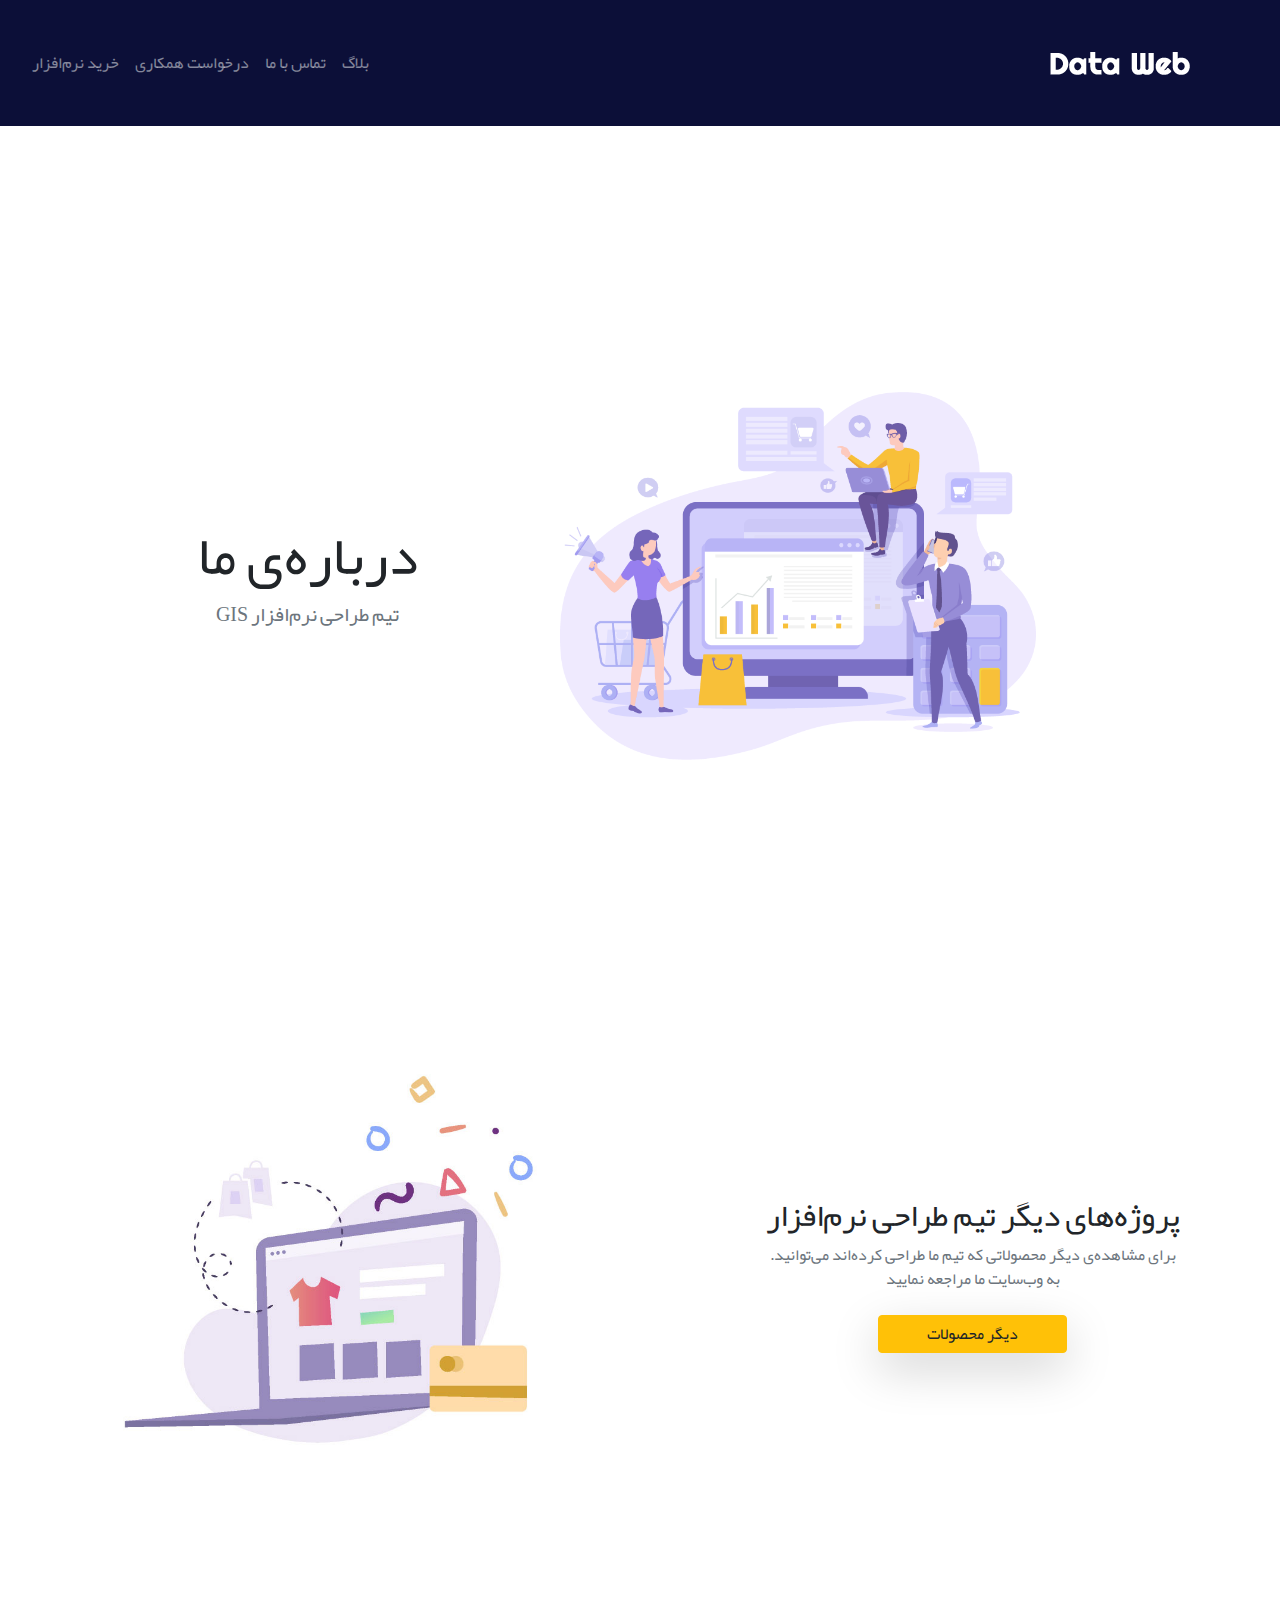
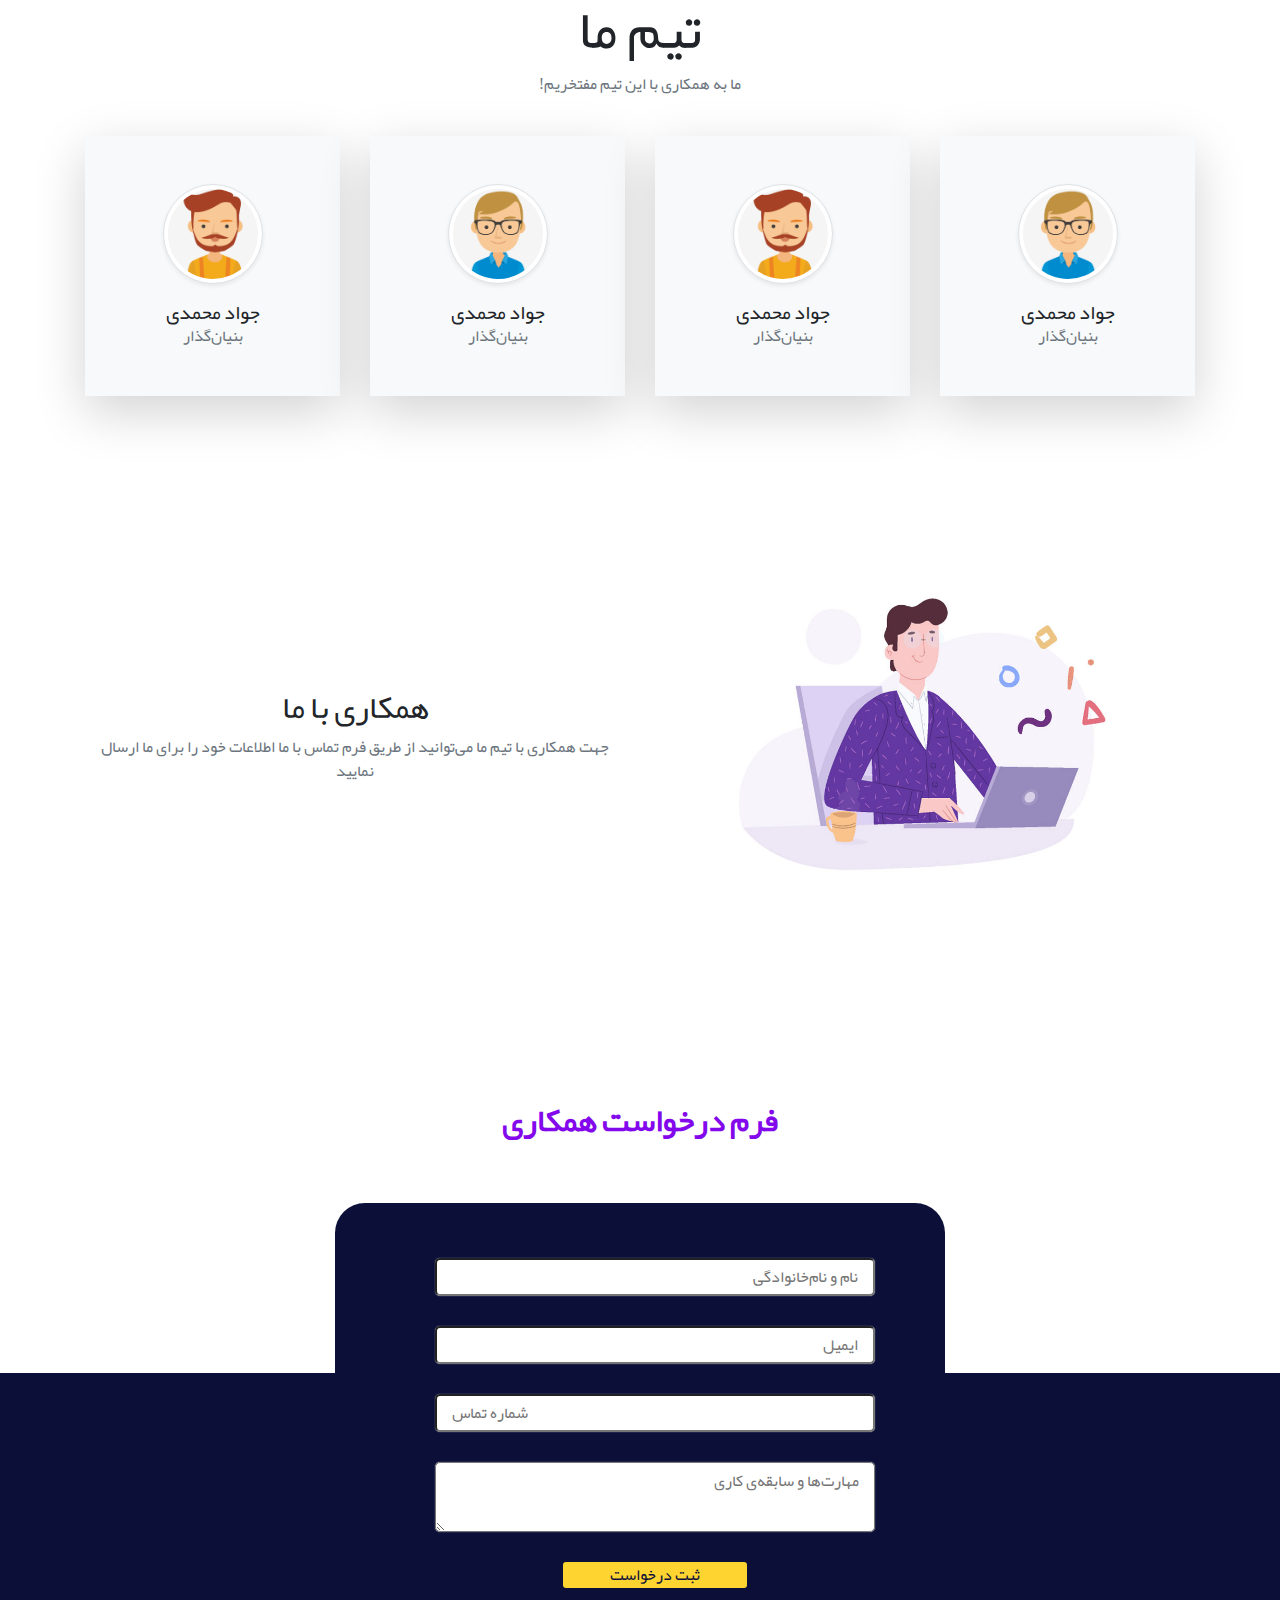
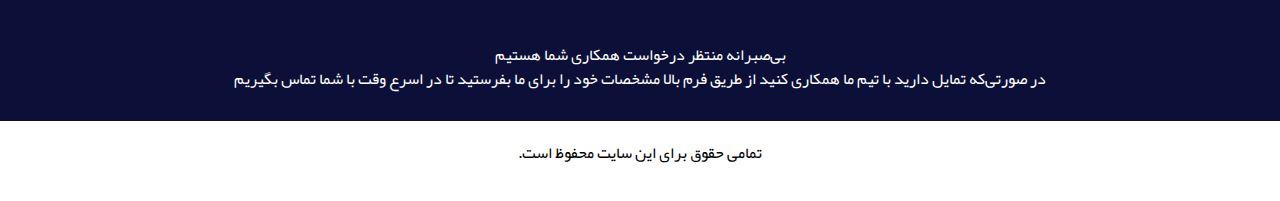
==== about.html @ 5574bce2 "home and about page" ====
<html>
    <head>
        <meta charset="utf-8">
        <title>درباره‌ی ما</title>
        <meta name="viewport" content="width=device-width, initial-scale=1">
        <link rel="stylesheet" href="css/bootstrap.min.css">
        <link rel="stylesheet" href="css/style.css">
        <link rel="stylesheet" href="js/bootstrap.min.js">
        <script>
            $(document).ready(function(){
                $('[data-toggle="tooltip"]').tooltip();
            });
        </script>
    </head>
    <body>
        <!-- header -->
        <section role="navigation">
            <nav class="navbar-expand-md navbar-dark navbar-toggleable-sm header-div row ">
                <div class="col-md-2 navbar-brand" id="logo">
                <a  href="#"><img src="images/logo.png" alt="logo"></a>
                </div>
                <button class="navbar-toggler" data-toggle="collapse" data-target="#nav-sec" aria-controls="nav-sec" aria-expanded="false" aria-label="Toggle navigation">
                        <span class="navbar-toggler-icon"></span>
                </button>
                <div class="collapse navbar-collapse nav-div col-md-10 justify-content-start" id="nav-sec" >
                    <ul class="navbar-nav">
                        <li class="nav-item">
                            <a class="nav-link" href="#">خرید نرم‌افزار</a>
                        </li>
                        <li class="nav-item">
                                <a class="nav-link" href="#team-request">درخواست همکاری</a>
                        </li>
                        <li class="nav-item">
                                <a class="nav-link" href="#">تماس با ما</a>
                        </li>
                        <li class="nav-item">
                            <a class="nav-link" href="#">بلاگ</a>
                        </li>
                    </ul>
                </div>
            </nav>
    </section>
        <!--section1-->
        <section class=" container">
            <div class="row h-100 align-items-center">
              <div class="col-md-5">
                <h1 class="display-4 text-center">درباره‌ی ما</h1>
                <p class="lead text-muted mb-0 text-center">GIS تیم طراحی نرم‌افزار</p>
              </div>
              <div class="col-md-7 "><img src="images/illus_kftyh4.png " alt="about-us" class="img-fluid w-75 "></div>
            </div>
      </section>
        <!--section2-->
        <section  class=" container">
            <div class="row align-items-center pt-5 pb-5" >
                <div class="col-md-7 px-5 mx-auto"><img src="images/img-2_vdgqgn.jpg" alt="" class="img-fluid mb-4  w-75"></div>
                <div class="col-md-5">
                      <div class="col-md-12">
                          <h2 class="font-weight-light text-center">پروژه‌های دیگر تیم طراحی نرم‌افزار</h2>
                          <p class=" text-muted mb-4 text-center">.برای مشاهده‌ی دیگر محصولاتی که تیم ما طراحی کرده‌اند می‌توانید به وب‌سایت ما مراجعه نمایید</p>
                      </div>
                      <div class="text-center" >
                          <a href="#" class="btn btn-warning px-5 rounded-pill shadow-lg"> دیگر محصولات</a>
                      </div>
                 </div>
          </div>
      </section>
      <!--section3-->
      <section class="container pt-5 pb-5 mt-4 ">
                <div class="row mb-4">
                  <div class="col-md-12 ">
                    <h2 class="display-4 font-weight-light col-md-12 text-center"  >تیم ما</h2>
                    <p class=" text-muted text-center ">!ما به همکاری با این تیم مفتخریم</p>
                  </div>
                </div>
                <!--team-->
                <div class="row text-center">
                    <!--person1-->
                    <div class="col-md-3 col-sm-6 mb-5">
                      <div class=" bg-light shadow-lg py-5 px-4"><img src="images/avatar-1.png" alt="" width="100" class="img-fluid rounded-circle mb-3 img-thumbnail shadow-sm">
                        <h5 class="mb-0">جواد محمدی</h5><span class=" text-muted">بنیان‌گذار</span>
                      </div>
                    </div>   
                    <!-- person2-->
                    <div class="col-md-3 col-sm-6 mb-5">
                        <div class="bg-light shadow-lg py-5 px-4"><img src="images/avatar-2.png" alt="" width="100" class="img-fluid rounded-circle mb-3 img-thumbnail shadow-sm">
                          <h5 class="mb-0">جواد محمدی</h5><span class=" text-muted">بنیان‌گذار</span>
                        </div>
                      </div>  
                      <!-- person3-->
                    <div class="col-md-3 col-sm-6 mb-5">
                        <div class="bg-light  shadow-lg py-5 px-4"><img src="images/avatar-1.png" alt="" width="100" class="img-fluid rounded-circle mb-3 img-thumbnail shadow-sm">
                          <h5 class="mb-0">جواد محمدی</h5><span class=" text-muted">بنیان‌گذار</span>
                        </div>
                      </div>  
                      <!-- person4-->
                    <div class="col-md-3 col-sm-6 mb-5">
                        <div class=" bg-light shadow-lg py-5 px-4"><img src="images/avatar-2.png" alt="" width="100" class="img-fluid rounded-circle mb-3 img-thumbnail shadow-sm">
                          <h5 class="mb-0">جواد محمدی</h5><span class=" text-muted">بنیان‌گذار</span>
                        </div>
                      </div>    
                </div>
      </section>
      <!--section4-->
      <section class="container "></section>
                <div class="py-5">
                      <div class="container py-5">
                        <div class="row align-items-center mb-5">
                          <div class="col-lg-6">
                            <h2 class="font-weight-light text-center">همکاری با ما</h2>
                            <p class="text-muted mb-4 text-center">جهت همکاری با تیم ما می‌توانید از طریق فرم تماس با ما اطلاعات خود را برای ما ارسال نمایید</p>
                          </div>
                          <div class="col-lg-5 px-5 mx-auto "><img src="images/img-1.jpg" alt="" class="img-fluid mb-4"></div>
                        </div>
                      </div>
                    </div>
       </section>
 <!-- contact form -->
 <section class="sec4" id="team-request">
  <h2>فرم درخواست همکاری</h2>
  <div id="div-form" >
      <form class="d_flex mx-auto center col-md-6">
              <div class="row col-md-12">
                  <div class="col-md-12" ><input class="col-md-12 col-sm-12 input-style" type="text" placeholder="نام و نام‌خانوادگی"/></div>
                  <div class="col-md-12"><input class="col-md-12 input-style" type="email" placeholder="ایمیل"/></div>
                  <div class="col-md-12"><input class="col-md-12 input-style" type="tel" placeholder="شماره تماس"/></div>
                  <div class="col-md-12"><textarea class="col-md-12 input-style" placeholder="مهارت‌ها و سابقه‌ی کاری"></textarea></div>
                  <div class="col-md-12"><button class="col-md-5" type="submit" >ثبت درخواست</div>
              </div>
      </form>
  </div>
</section>
<!-- footer -->
<footer>
      <span>بی‌صبرانه منتظر درخواست همکاری شما هستیم</span>
      <p>در صورتی‌که تمایل دارید با تیم ما همکاری کنید از طریق فرم بالا مشخصات خود را برای ما بفرستید تا در اسرع وقت با شما تماس بگیریم</p>
      <div class="col-md-12">
              <p>.تمامی حقوق برای این سایت محفوظ است</p>
      </div>
</footer>
     <!-- end footer -->

</body>
</html>
---- css/style.css ----
@font-face {
    font-family: Yekan;
    src: url(Yekan.woff);
}
body{
    font-family: Yekan; 
    overflow-x: hidden;
}
/**header**/
.header-div{ 
    background-color:  #0c0f38;
    padding: 40px;
    direction: rtl;
}

.nav-div{
    direction: ltr;
}
.nav-link{
    color: #fff;
}
.nav-link:hover{
    color: #fdd430;
}
/**section 1**/
.sec1{
    background-color:  #0c0f38; 
    padding-bottom: 20px;
}
.sec1 h1 {
    color: #fff;
    font-size: 50px;
    padding-bottom: 25px;
    font-weight: bold;
}
.sec1 span{
    color:#fdd430;
    font-size:30px;

}
.sec1 p{
    color: #fff;
    font-size: 17px;
    line-height: 28px;
    padding: 40px 0px;
}
.sec1 img:hover{
    transform:rotate(5deg)
}
/**section 2**/
.sec2{
    background-color: #ffffff;    
    direction:rtl;
    text-align:center;
    padding-bottom: 50px;
    
}
.sec2 h1 {
    color: #8308eb;
    font-size: 50px;
    padding-bottom: 25px;
    font-weight: bold;
}
.sec2 p{
    text-align:center;
    color:#000;
    font-size:17px;

}
.sec2 a{
    color:#fff;
    text-decoration:none;
}
.sec2 button{
    background-color:#0c0f38;
}
.sec2 button:hover{
    background-color:#fdd430;
}
.sec2 img:hover{
    transform:rotate(-5deg)
}
/**section 3**/
.sec3{
    background-color:  #0c0f38;    
    text-align:center;
    
    
}
.sec3-box{
    border-radius: 10px;
    padding: 20px;
    margin: 20px;
    width:330px;
    box-shadow: #ddd 0px 0px 5px;
    color: #000;
}
.sec3-box:hover{
    transform: scale(1.1);
    background-color: #fff;
}
.sec3 h1 {
    color: #8308eb;
    font-size: 50px;
    padding-bottom: 25px;
    font-weight: bold;
}
/**section 4**/
.sec4{
    background-color: #ffffff;    
    direction:rtl;
    text-align:center;
    padding-bottom: 50px;
    
}
.sec4 h2 {
    color: #8308eb;
    padding-top: 50px;
    padding-bottom: 25px;
    font-weight: bold;
}
#div-form{
    background-color:  #fff; 
    padding: 30px;
    height: 150;
}
.sec4 form{
        background: #0c0f38;
        padding: 55px 55px;
        border-radius: 30px;
        margin-bottom: -58%;
}
.input-style{
    margin-bottom: 30px;
    border-radius: 5px;
    box-shadow: #ddd 0px 0px 1px;
    line-height: 2;
}
form button{
    background-color: #fdd430;
    color: #0c0f38;
    border: none;
    border-radius: 3px;
}
/**footer**/
footer{
    background-color: #0c0f38;
    text-align: center;
    color: #fff;
    padding-top: 270px;

}
footer div{
    padding: 20px;
    margin-top: 30px;
    background-color: #fff;
    color: #000
}
/**about**/


@media (min-width: 768px) and (max-width: 991px) {
   
}
@media (min-width: 576px) and (max-width: 767px) {
 
}
@media (max-width: 575px) {
    #logo {
        text-align: center !important;
        padding-bottom: 25px;
    }
    body{
        text-align: center;
    }

}
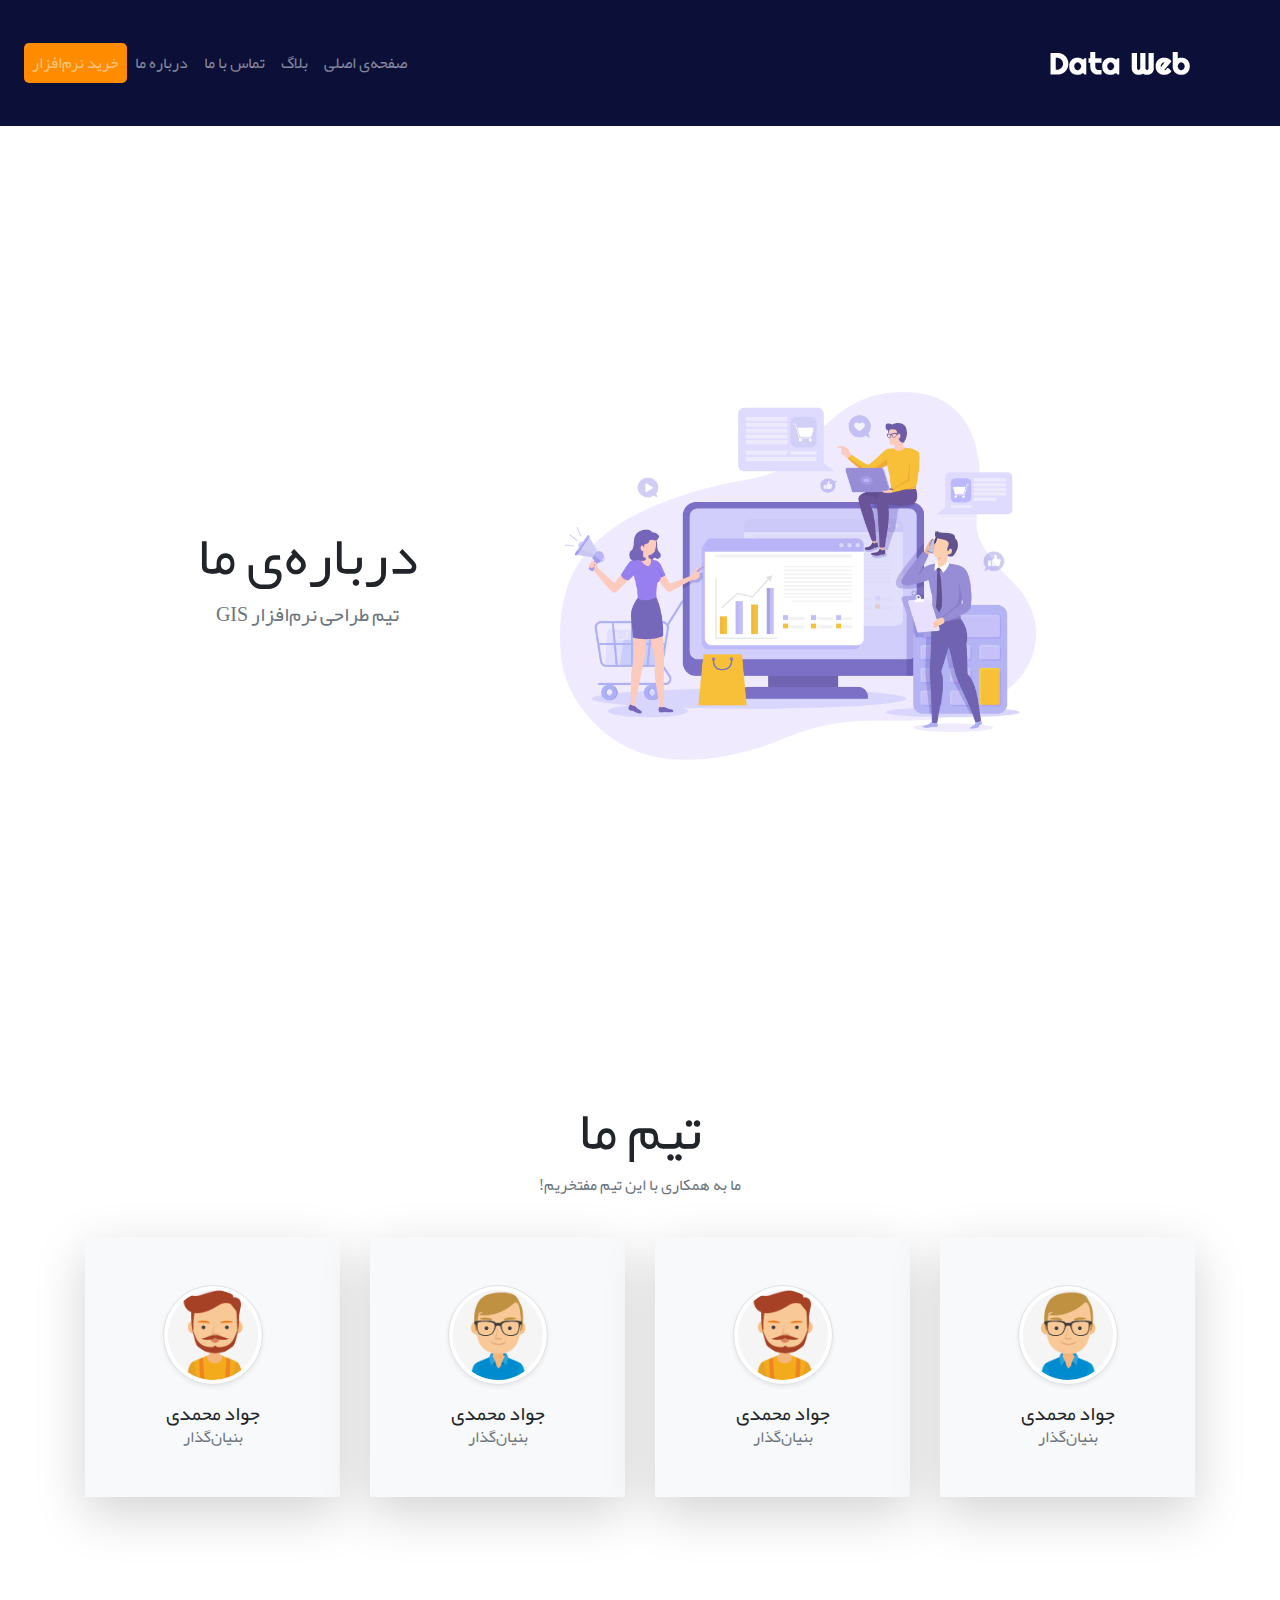
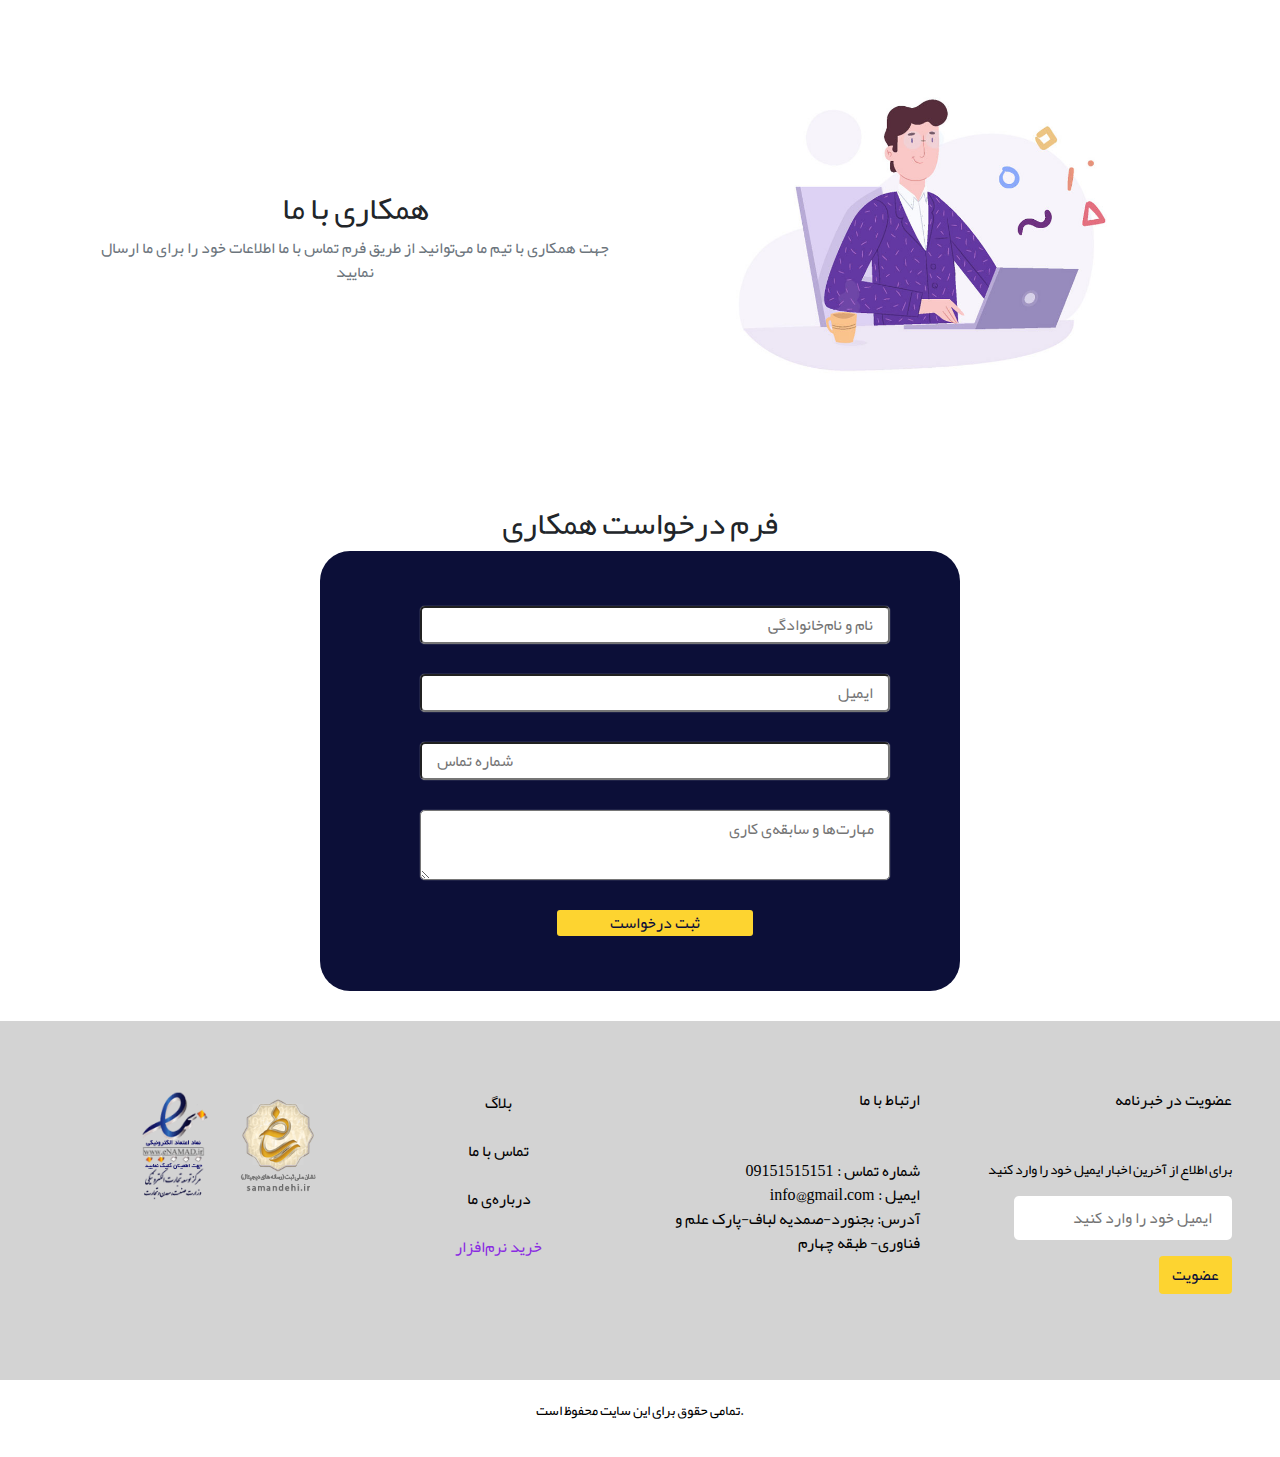
==== commit 5e8b6cb2: "last changes" ====
--- a/about.html
+++ b/about.html
@@ -1,144 +1,178 @@
 <html>
-    <head>
-        <meta charset="utf-8">
-        <title>درباره‌ی ما</title>
-        <meta name="viewport" content="width=device-width, initial-scale=1">
-        <link rel="stylesheet" href="css/bootstrap.min.css">
-        <link rel="stylesheet" href="css/style.css">
-        <link rel="stylesheet" href="js/bootstrap.min.js">
-        <script>
-            $(document).ready(function(){
-                $('[data-toggle="tooltip"]').tooltip();
-            });
-        </script>
-    </head>
-    <body>
-        <!-- header -->
-        <section role="navigation">
+
+<head>
+    <meta charset="utf-8">
+    <title>درباره‌ی ما</title>
+    <meta name="viewport" content="width=device-width, initial-scale=1">
+    <link rel="stylesheet" href="css/bootstrap.min.css">
+    <link rel="stylesheet" href="css/style.css">
+    <link rel="stylesheet" href="js/bootstrap.min.js">
+    <script>
+        $(document).ready(function () {
+            $('[data-toggle="tooltip"]').tooltip();
+        });
+    </script>
+</head>
+
+<body>
+    <!-- header -->
+    <section role="navigation">
             <nav class="navbar-expand-md navbar-dark navbar-toggleable-sm header-div row ">
-                <div class="col-md-2 navbar-brand" id="logo">
-                <a  href="#"><img src="images/logo.png" alt="logo"></a>
-                </div>
-                <button class="navbar-toggler" data-toggle="collapse" data-target="#nav-sec" aria-controls="nav-sec" aria-expanded="false" aria-label="Toggle navigation">
-                        <span class="navbar-toggler-icon"></span>
-                </button>
-                <div class="collapse navbar-collapse nav-div col-md-10 justify-content-start" id="nav-sec" >
-                    <ul class="navbar-nav">
-                        <li class="nav-item">
-                            <a class="nav-link" href="#">خرید نرم‌افزار</a>
-                        </li>
-                        <li class="nav-item">
-                                <a class="nav-link" href="#team-request">درخواست همکاری</a>
-                        </li>
-                        <li class="nav-item">
-                                <a class="nav-link" href="#">تماس با ما</a>
-                        </li>
-                        <li class="nav-item">
-                            <a class="nav-link" href="#">بلاگ</a>
-                        </li>
-                    </ul>
-                </div>
+                    <div class="col-md-2 navbar-brand" id="logo">
+                            <a href="#"><img src="images/logo.png" alt="logo"></a>
+                    </div>
+                    <button class="navbar-toggler" data-toggle="collapse" data-target="#nav-sec"
+                            aria-controls="nav-sec" aria-expanded="false" aria-label="Toggle navigation">
+                            <span class="navbar-toggler-icon"></span>
+                    </button>
+                    <div class="collapse navbar-collapse nav-div col-md-10 justify-content-start" id="nav-sec">
+                            <ul class="navbar-nav">
+                                    <li class="nav-item">
+                                            <a class="nav-link" href="#" style="background-color: darkorange; border-radius: 5px;">خرید نرم‌افزار</a>
+                                    </li>
+                                    <li class="nav-item">
+                                            <a class="nav-link" href="about.html">درباره ما</a>
+                                    </li>
+                                    <li class="nav-item">
+                                            <a class="nav-link" href="#">تماس با ما</a>
+                                    </li>
+                                    <li class="nav-item">
+                                            <a class="nav-link" href="#">بلاگ</a>
+                                    </li>
+                                    <li class="nav-item">
+                                            <a class="nav-link" href="index.html">صفحه‌ی اصلی</a>
+                                    </li>
+                            </ul>
+                    </div>
             </nav>
     </section>
-        <!--section1-->
-        <section class=" container">
-            <div class="row h-100 align-items-center">
-              <div class="col-md-5">
+    <!--section1-->
+    <section class=" container">
+        <div class="row h-100 align-items-center">
+            <div class="col-md-5">
                 <h1 class="display-4 text-center">درباره‌ی ما</h1>
                 <p class="lead text-muted mb-0 text-center">GIS تیم طراحی نرم‌افزار</p>
-              </div>
-              <div class="col-md-7 "><img src="images/illus_kftyh4.png " alt="about-us" class="img-fluid w-75 "></div>
             </div>
-      </section>
-        <!--section2-->
-        <section  class=" container">
-            <div class="row align-items-center pt-5 pb-5" >
-                <div class="col-md-7 px-5 mx-auto"><img src="images/img-2_vdgqgn.jpg" alt="" class="img-fluid mb-4  w-75"></div>
-                <div class="col-md-5">
-                      <div class="col-md-12">
-                          <h2 class="font-weight-light text-center">پروژه‌های دیگر تیم طراحی نرم‌افزار</h2>
-                          <p class=" text-muted mb-4 text-center">.برای مشاهده‌ی دیگر محصولاتی که تیم ما طراحی کرده‌اند می‌توانید به وب‌سایت ما مراجعه نمایید</p>
-                      </div>
-                      <div class="text-center" >
-                          <a href="#" class="btn btn-warning px-5 rounded-pill shadow-lg"> دیگر محصولات</a>
-                      </div>
-                 </div>
-          </div>
-      </section>
-      <!--section3-->
-      <section class="container pt-5 pb-5 mt-4 ">
-                <div class="row mb-4">
-                  <div class="col-md-12 ">
-                    <h2 class="display-4 font-weight-light col-md-12 text-center"  >تیم ما</h2>
-                    <p class=" text-muted text-center ">!ما به همکاری با این تیم مفتخریم</p>
-                  </div>
+            <div class="col-md-7 "><img src="images/illus_kftyh4.png " alt="about-us" class="img-fluid w-75 "></div>
+        </div>
+    </section>
+    <!--section2-->
+    <section class="container pt-5 pb-5 mt-4 ">
+        <div class="row mb-4">
+            <div class="col-md-12 ">
+                <h2 class="display-4 font-weight-light col-md-12 text-center">تیم ما</h2>
+                <p class=" text-muted text-center ">!ما به همکاری با این تیم مفتخریم</p>
+            </div>
+        </div>
+        <!--team-->
+        <div class="row text-center">
+            <!--person1-->
+            <div class="col-md-3 col-sm-6 mb-5">
+                <div class=" bg-light shadow-lg py-5 px-4"><img src="images/avatar-1.png" alt="" width="100"
+                        class="img-fluid rounded-circle mb-3 img-thumbnail shadow-sm">
+                    <h5 class="mb-0">جواد محمدی</h5><span class=" text-muted">بنیان‌گذار</span>
                 </div>
-                <!--team-->
-                <div class="row text-center">
-                    <!--person1-->
-                    <div class="col-md-3 col-sm-6 mb-5">
-                      <div class=" bg-light shadow-lg py-5 px-4"><img src="images/avatar-1.png" alt="" width="100" class="img-fluid rounded-circle mb-3 img-thumbnail shadow-sm">
-                        <h5 class="mb-0">جواد محمدی</h5><span class=" text-muted">بنیان‌گذار</span>
-                      </div>
-                    </div>   
-                    <!-- person2-->
-                    <div class="col-md-3 col-sm-6 mb-5">
-                        <div class="bg-light shadow-lg py-5 px-4"><img src="images/avatar-2.png" alt="" width="100" class="img-fluid rounded-circle mb-3 img-thumbnail shadow-sm">
-                          <h5 class="mb-0">جواد محمدی</h5><span class=" text-muted">بنیان‌گذار</span>
-                        </div>
-                      </div>  
-                      <!-- person3-->
-                    <div class="col-md-3 col-sm-6 mb-5">
-                        <div class="bg-light  shadow-lg py-5 px-4"><img src="images/avatar-1.png" alt="" width="100" class="img-fluid rounded-circle mb-3 img-thumbnail shadow-sm">
-                          <h5 class="mb-0">جواد محمدی</h5><span class=" text-muted">بنیان‌گذار</span>
-                        </div>
-                      </div>  
-                      <!-- person4-->
-                    <div class="col-md-3 col-sm-6 mb-5">
-                        <div class=" bg-light shadow-lg py-5 px-4"><img src="images/avatar-2.png" alt="" width="100" class="img-fluid rounded-circle mb-3 img-thumbnail shadow-sm">
-                          <h5 class="mb-0">جواد محمدی</h5><span class=" text-muted">بنیان‌گذار</span>
-                        </div>
-                      </div>    
+            </div>
+            <!-- person2-->
+            <div class="col-md-3 col-sm-6 mb-5">
+                <div class="bg-light shadow-lg py-5 px-4"><img src="images/avatar-2.png" alt="" width="100"
+                        class="img-fluid rounded-circle mb-3 img-thumbnail shadow-sm">
+                    <h5 class="mb-0">جواد محمدی</h5><span class=" text-muted">بنیان‌گذار</span>
                 </div>
-      </section>
-      <!--section4-->
-      <section class="container "></section>
-                <div class="py-5">
-                      <div class="container py-5">
-                        <div class="row align-items-center mb-5">
-                          <div class="col-lg-6">
-                            <h2 class="font-weight-light text-center">همکاری با ما</h2>
-                            <p class="text-muted mb-4 text-center">جهت همکاری با تیم ما می‌توانید از طریق فرم تماس با ما اطلاعات خود را برای ما ارسال نمایید</p>
-                          </div>
-                          <div class="col-lg-5 px-5 mx-auto "><img src="images/img-1.jpg" alt="" class="img-fluid mb-4"></div>
-                        </div>
-                      </div>
+            </div>
+            <!-- person3-->
+            <div class="col-md-3 col-sm-6 mb-5">
+                <div class="bg-light  shadow-lg py-5 px-4"><img src="images/avatar-1.png" alt="" width="100"
+                        class="img-fluid rounded-circle mb-3 img-thumbnail shadow-sm">
+                    <h5 class="mb-0">جواد محمدی</h5><span class=" text-muted">بنیان‌گذار</span>
+                </div>
+            </div>
+            <!-- person4-->
+            <div class="col-md-3 col-sm-6 mb-5">
+                <div class=" bg-light shadow-lg py-5 px-4"><img src="images/avatar-2.png" alt="" width="100"
+                        class="img-fluid rounded-circle mb-3 img-thumbnail shadow-sm">
+                    <h5 class="mb-0">جواد محمدی</h5><span class=" text-muted">بنیان‌گذار</span>
+                </div>
+            </div>
+        </div>
+    </section>
+    <!--section3-->
+    <section class="container "></section>
+    <div class="py-5">
+        <div class="container py-5">
+            <div class="row align-items-center ">
+                <div class="col-lg-6">
+                    <h2 class="font-weight-light text-center">همکاری با ما</h2>
+                    <p class="text-muted mb-4 text-center">جهت همکاری با تیم ما می‌توانید از طریق فرم تماس با ما اطلاعات
+                        خود را برای ما ارسال نمایید</p>
+                </div>
+                <div class="col-lg-5 px-5 mx-auto "><img src="images/img-1.jpg" alt="" class="img-fluid mb-4"></div>
+            </div>
+        </div>
+    </div>
+    </section>
+    <!-- contact form -->
+    <section class="team-form" id="team-request">
+        <h2>فرم درخواست همکاری</h2>
+        <div id="div-form">
+            <form class="d_flex mx-auto center col-md-6">
+                <div class="row col-md-12">
+                    <div class="col-md-12"><input class="col-md-12 col-sm-12 input-style" type="text"
+                            placeholder="نام و نام‌خانوادگی" /></div>
+                    <div class="col-md-12"><input class="col-md-12 input-style" type="email" placeholder="ایمیل" />
                     </div>
-       </section>
- <!-- contact form -->
- <section class="sec4" id="team-request">
-  <h2>فرم درخواست همکاری</h2>
-  <div id="div-form" >
-      <form class="d_flex mx-auto center col-md-6">
-              <div class="row col-md-12">
-                  <div class="col-md-12" ><input class="col-md-12 col-sm-12 input-style" type="text" placeholder="نام و نام‌خانوادگی"/></div>
-                  <div class="col-md-12"><input class="col-md-12 input-style" type="email" placeholder="ایمیل"/></div>
-                  <div class="col-md-12"><input class="col-md-12 input-style" type="tel" placeholder="شماره تماس"/></div>
-                  <div class="col-md-12"><textarea class="col-md-12 input-style" placeholder="مهارت‌ها و سابقه‌ی کاری"></textarea></div>
-                  <div class="col-md-12"><button class="col-md-5" type="submit" >ثبت درخواست</div>
-              </div>
-      </form>
-  </div>
-</section>
-<!-- footer -->
-<footer>
-      <span>بی‌صبرانه منتظر درخواست همکاری شما هستیم</span>
-      <p>در صورتی‌که تمایل دارید با تیم ما همکاری کنید از طریق فرم بالا مشخصات خود را برای ما بفرستید تا در اسرع وقت با شما تماس بگیریم</p>
-      <div class="col-md-12">
-              <p>.تمامی حقوق برای این سایت محفوظ است</p>
-      </div>
-</footer>
-     <!-- end footer -->
+                    <div class="col-md-12"><input class="col-md-12 input-style" type="tel" placeholder="شماره تماس" />
+                    </div>
+                    <div class="col-md-12"><textarea class="col-md-12 input-style"
+                            placeholder="مهارت‌ها و سابقه‌ی کاری"></textarea></div>
+                    <div class="col-md-12"><button class="col-md-5" type="submit">ثبت درخواست</div>
+                </div>
+            </form>
+        </div>
+    </section>
+    <!-- footer -->
+    <footer>
+        <div class="col-md-12 row footer-div">
+            <div class="col-md-3 pr-5">
+                <h6 class="mb-5">عضویت در خبرنامه</h6>
+                <p>برای اطلاع از آخرین اخبار ایمیل خود را وارد کنید</p>
+                <form>
+                    <input type="email" placeholder="ایمیل خود را وارد کنید">
+                    <br>
+                    <button type="submit" class="btn mt-3">عضویت</button>
+                </form>
+            </div>
+            <div class="col-md-3 pr-5">
+                <h6 class="mb-5">ارتباط با ما</h6>
+                <span> شماره تماس : 09151515151</span>
+                <br>
+                <span> ایمیل : info@gmail.com </span>
+                <br>
+                <span> آدرس: بجنورد-صمدیه لباف-پارک علم و فناوری- طبقه چهارم</span>
+            </div>
+            <div class="col-md-3 a-style">
+                <a href="#">بلاگ</a>
+                <br>
+                <br>
+                <a href="#">تماس با ما</a>
+                <br>
+                <br>
+                <a href="about.html">درباره‌ی ما</a>
+                <br>
+                <br>
+                <a href="#" style="color: blueviolet">خرید نرم‌افزار</a>
+                <br>
+            </div>
+            <div class="col-md-3">
+                <img src="images/logo (1).png" alt="about GIS" width="100px" class=" img-fluid ">
+                <img src="images/star2.png" alt="about GIS" width="100px" class=" img-fluid ">
+            </div>
+        </div>
+        <div class="col-md-12 copy-right">
+            <p>.تمامی حقوق برای این سایت محفوظ است</p>
+        </div>
+    </footer>
 
 </body>
+
 </html>--- a/css/style.css
+++ b/css/style.css
@@ -2,118 +2,251 @@
     font-family: Yekan;
     src: url(Yekan.woff);
 }
-body{
-    font-family: Yekan; 
+
+body {
+    font-family: Yekan;
     overflow-x: hidden;
 }
+
 /**header**/
-.header-div{ 
-    background-color:  #0c0f38;
+.header-div {
+    background-color: #0c0f38;
     padding: 40px;
     direction: rtl;
 }
 
-.nav-div{
+.nav-div {
     direction: ltr;
 }
-.nav-link{
-    color: #fff;
-}
-.nav-link:hover{
+
+.nav-link {
+    color: #fff;
+}
+
+.nav-link:hover {
     color: #fdd430;
 }
+
 /**section 1**/
-.sec1{
-    background-color:  #0c0f38; 
+.sec1 {
+    background-color: #0c0f38;
     padding-bottom: 20px;
 }
+
 .sec1 h1 {
     color: #fff;
     font-size: 50px;
     padding-bottom: 25px;
     font-weight: bold;
 }
-.sec1 span{
-    color:#fdd430;
-    font-size:30px;
-
-}
-.sec1 p{
+
+.sec1 span {
+    color: #fdd430;
+    font-size: 30px;
+
+}
+
+.sec1 p {
     color: #fff;
     font-size: 17px;
     line-height: 28px;
     padding: 40px 0px;
 }
-.sec1 img:hover{
-    transform:rotate(5deg)
-}
+
+.sec1 img:hover {
+    transform: rotate(5deg)
+}
+
 /**section 2**/
-.sec2{
+.sec2 {
+    background-color: #ffffff;
+    direction: rtl;
+    text-align: center;
+    padding-bottom: 50px;
+
+}
+
+.sec2 h1 {
+    color: #8308eb;
+    font-size: 50px;
+    padding-bottom: 25px;
+    font-weight: bold;
+}
+
+.sec2 p {
+    text-align: center;
+    color: #000;
+    font-size: 17px;
+
+}
+
+.sec2 a {
+    color: #fff;
+    text-decoration: none;
+}
+
+.sec2 button {
+    background-color: #0c0f38;
+}
+
+.sec2 button:hover {
+    background-color: #fdd430;
+}
+
+.sec2 img:hover {
+    transform: rotate(-5deg)
+}
+
+/**app-section**/
+.app-section {
+    background-color: darkorchid;
+    color: #0c0f38;
+    text-align: center;
+}
+
+.app-section button {
+    background-color: #ddd;
+}
+
+.app-section button:hover {
+    background-color: #0c0f38;
+}
+
+.app-section a {
+    text-decoration: none;
+}
+
+/**section 3**/
+.sec3 {
+    background-color: #fff;
+    text-align: center;
+
+
+}
+
+.sec3-box {
+    border-radius: 10px;
+    padding: 20px;
+    margin: 20px;
+    width: 330px;
+    box-shadow: #ddd 0px 0px 5px;
+    color: #000;
+}
+
+.sec3-box:hover {
+    transform: scale(1.1);
+    background-color: #0c0f38;
+    color: #fff
+}
+
+.sec3 h1 {
+    color: #8308eb;
+    font-size: 50px;
+    padding-bottom: 25px;
+    font-weight: bold;
+}
+
+/**section 4**/
+.sec4 {
+    background-color: #fff;
+    direction: rtl;
+    text-align: center;
+    padding-bottom: 50px;
+
+}
+
+.sec4 h1 {
+    color: #8308eb;
+    font-size: 50px;
+    padding-bottom: 25px;
+    font-weight: bold;
+}
+
+.sec4 p {
+    text-align: center;
+    color: #000;
+    font-size: 17px;
+
+}
+
+.sec4 a {
+    color: #fff;
+    text-decoration: none;
+}
+
+.sec4 button {
+    background-color: #8308eb;
+}
+
+.sec4 button:hover {
+    background-color: #fdd430;
+}
+
+.sec4 img:hover {
+    transform: rotate(-5deg)
+}
+
+/** section 5**/
+.sec5 {
+    background-color: #0c0f38
+}
+
+.sec5 h1 {
+    color: #fff
+}
+
+
+/**footer**/
+footer {
+    background-color: lightgray;
+    text-align: right;
+    color: #000;
+    direction: rtl;
+}
+
+footer p {
+    font-size: 14px;
+}
+
+footer div {
+    padding: 20px;
+    margin-top: 30px;
+    color: #000
+}
+footer input{
+    padding:10px 20px 10px 20px;
+    border: none;
+    border-radius: 5px;
+}
+footer button {
+    background-color: #fdd430;
+
+}
+footer button:hover {
+    background-color: #0c0f38;
+    color: #fff
+
+}
+.a-style{
+    text-align: center;
+}
+.a-style a{
+    color: #000;
+    text-decoration:none;
+}
+.copy-right{
+    text-align: center;
+    background-color: #fff;
+}
+
+/**about**/
+/**form**/
+.team-form{
     background-color: #ffffff;    
     direction:rtl;
     text-align:center;
-    padding-bottom: 50px;
-    
-}
-.sec2 h1 {
-    color: #8308eb;
-    font-size: 50px;
-    padding-bottom: 25px;
-    font-weight: bold;
-}
-.sec2 p{
-    text-align:center;
-    color:#000;
-    font-size:17px;
-
-}
-.sec2 a{
-    color:#fff;
-    text-decoration:none;
-}
-.sec2 button{
-    background-color:#0c0f38;
-}
-.sec2 button:hover{
-    background-color:#fdd430;
-}
-.sec2 img:hover{
-    transform:rotate(-5deg)
-}
-/**section 3**/
-.sec3{
-    background-color:  #0c0f38;    
-    text-align:center;
-    
-    
-}
-.sec3-box{
-    border-radius: 10px;
-    padding: 20px;
-    margin: 20px;
-    width:330px;
-    box-shadow: #ddd 0px 0px 5px;
-    color: #000;
-}
-.sec3-box:hover{
-    transform: scale(1.1);
-    background-color: #fff;
-}
-.sec3 h1 {
-    color: #8308eb;
-    font-size: 50px;
-    padding-bottom: 25px;
-    font-weight: bold;
-}
-/**section 4**/
-.sec4{
-    background-color: #ffffff;    
-    direction:rtl;
-    text-align:center;
-    padding-bottom: 50px;
-    
-}
-.sec4 h2 {
+}
+.team-form h1 {
     color: #8308eb;
     padding-top: 50px;
     padding-bottom: 25px;
@@ -121,14 +254,11 @@
 }
 #div-form{
     background-color:  #fff; 
-    padding: 30px;
-    height: 150;
-}
-.sec4 form{
+}
+.team-form form{
         background: #0c0f38;
         padding: 55px 55px;
         border-radius: 30px;
-        margin-bottom: -58%;
 }
 .input-style{
     margin-bottom: 30px;
@@ -142,36 +272,25 @@
     border: none;
     border-radius: 3px;
 }
-/**footer**/
-footer{
-    background-color: #0c0f38;
-    text-align: center;
-    color: #fff;
-    padding-top: 270px;
-
-}
-footer div{
-    padding: 20px;
-    margin-top: 30px;
-    background-color: #fff;
-    color: #000
-}
-/**about**/
-
-
-@media (min-width: 768px) and (max-width: 991px) {
-   
-}
-@media (min-width: 576px) and (max-width: 767px) {
- 
-}
+
+@media (min-width: 768px) and (max-width: 991px) {}
+
+@media (min-width: 576px) and (max-width: 767px) {}
+
 @media (max-width: 575px) {
     #logo {
         text-align: center !important;
         padding-bottom: 25px;
     }
-    body{
+
+    body {
         text-align: center;
     }
 
-}
+    .sec5 img {
+        width: 100px;
+        height: 100px;
+
+    }
+
+}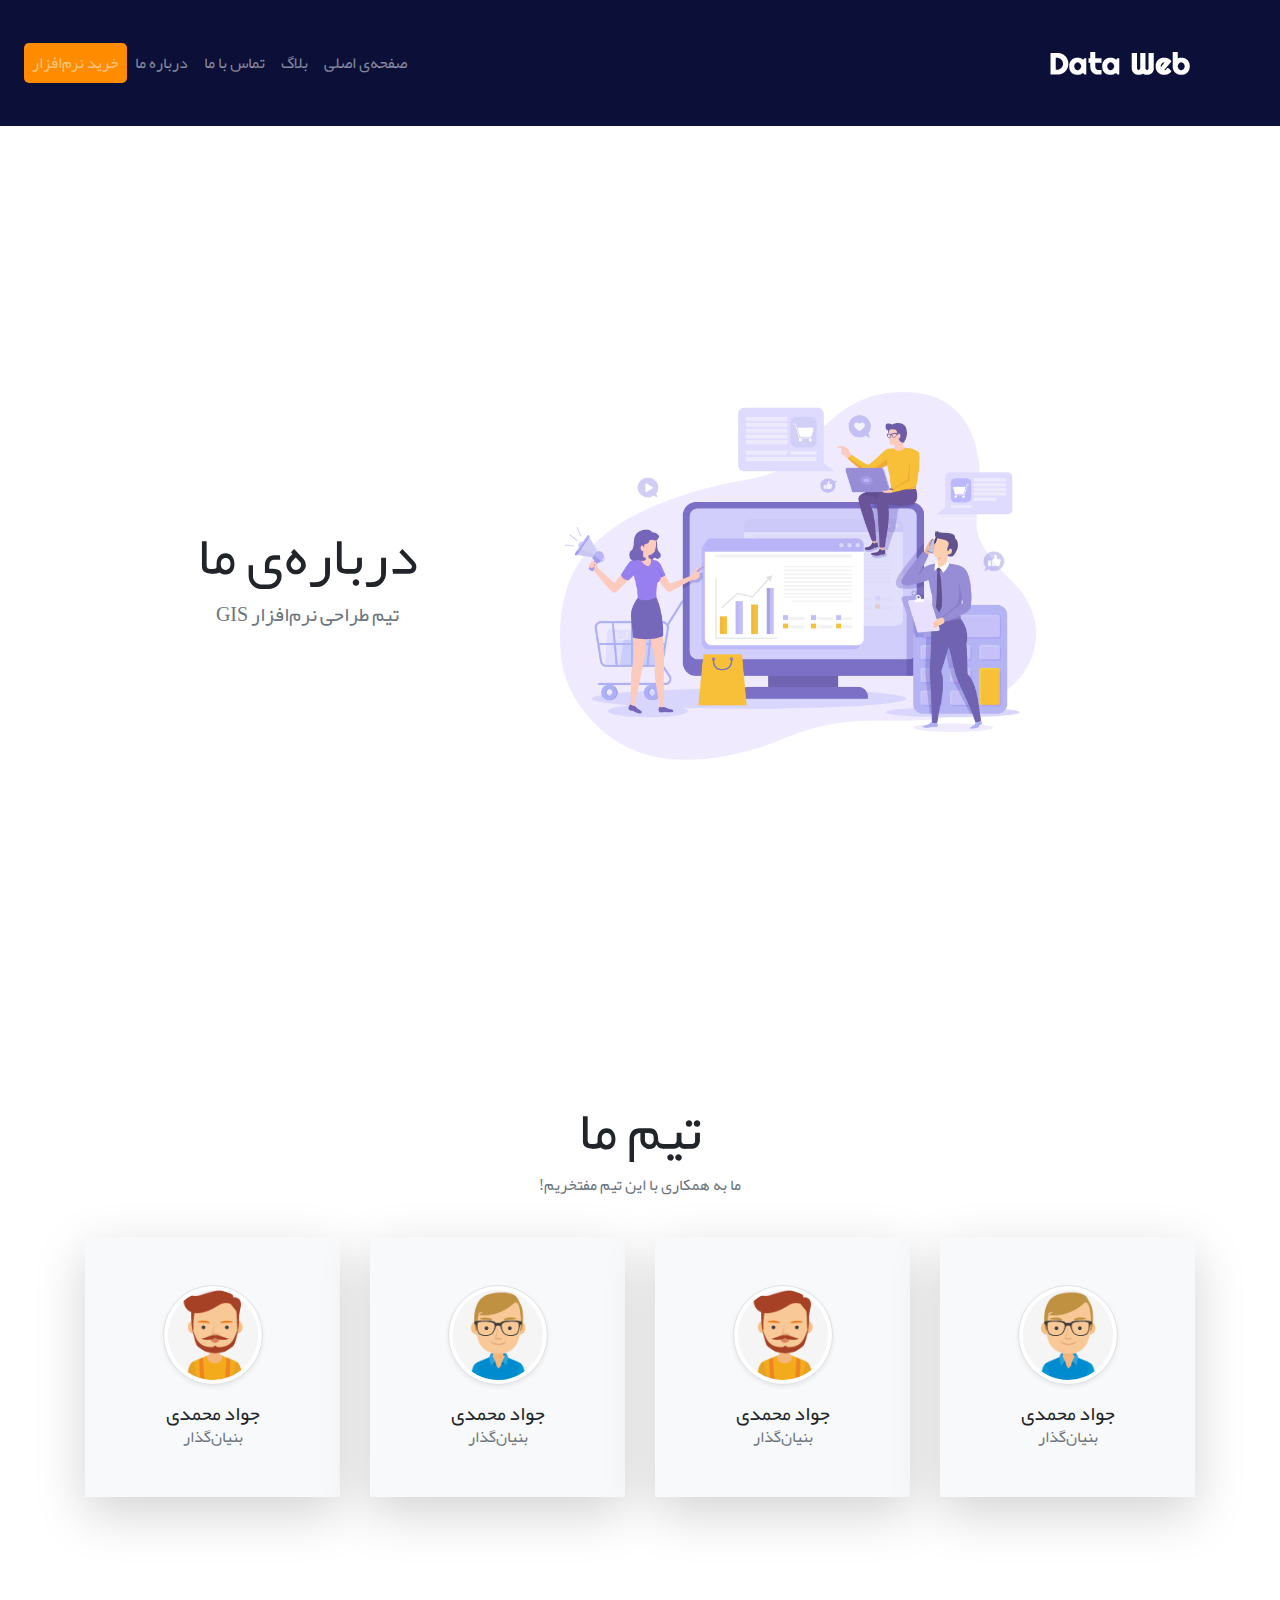
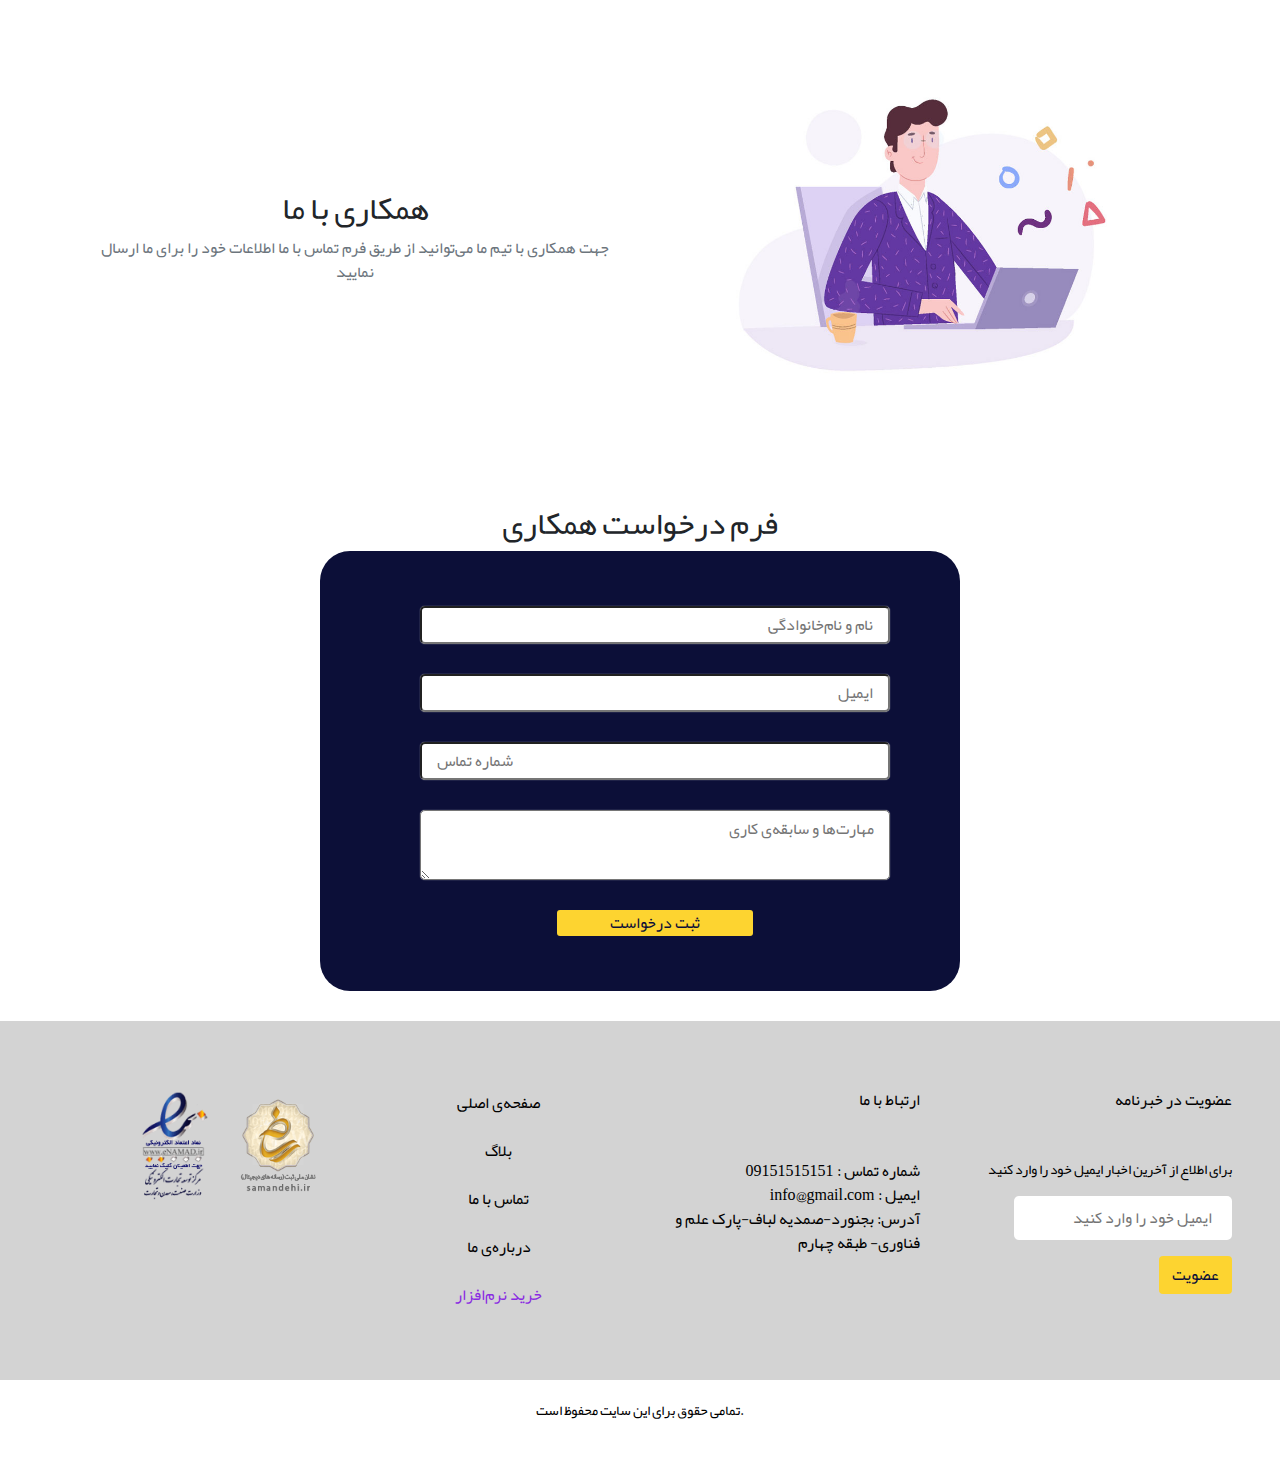
==== commit cd230955: "last change" ====
--- a/about.html
+++ b/about.html
@@ -7,44 +7,40 @@
     <link rel="stylesheet" href="css/bootstrap.min.css">
     <link rel="stylesheet" href="css/style.css">
     <link rel="stylesheet" href="js/bootstrap.min.js">
-    <script>
-        $(document).ready(function () {
-            $('[data-toggle="tooltip"]').tooltip();
-        });
-    </script>
 </head>
 
 <body>
     <!-- header -->
     <section role="navigation">
-            <nav class="navbar-expand-md navbar-dark navbar-toggleable-sm header-div row ">
-                    <div class="col-md-2 navbar-brand" id="logo">
-                            <a href="#"><img src="images/logo.png" alt="logo"></a>
-                    </div>
-                    <button class="navbar-toggler" data-toggle="collapse" data-target="#nav-sec"
-                            aria-controls="nav-sec" aria-expanded="false" aria-label="Toggle navigation">
-                            <span class="navbar-toggler-icon"></span>
-                    </button>
-                    <div class="collapse navbar-collapse nav-div col-md-10 justify-content-start" id="nav-sec">
-                            <ul class="navbar-nav">
-                                    <li class="nav-item">
-                                            <a class="nav-link" href="#" style="background-color: darkorange; border-radius: 5px;">خرید نرم‌افزار</a>
-                                    </li>
-                                    <li class="nav-item">
-                                            <a class="nav-link" href="about.html">درباره ما</a>
-                                    </li>
-                                    <li class="nav-item">
-                                            <a class="nav-link" href="#">تماس با ما</a>
-                                    </li>
-                                    <li class="nav-item">
-                                            <a class="nav-link" href="#">بلاگ</a>
-                                    </li>
-                                    <li class="nav-item">
-                                            <a class="nav-link" href="index.html">صفحه‌ی اصلی</a>
-                                    </li>
-                            </ul>
-                    </div>
-            </nav>
+        <nav class="navbar-expand-md navbar-dark navbar-toggleable-sm header-div row ">
+            <div class="col-md-2 navbar-brand" id="logo">
+                <a href="#"><img src="images/logo.png" alt="logo"></a>
+            </div>
+            <button class="navbar-toggler" data-toggle="collapse" data-target="#nav-sec" aria-controls="nav-sec"
+                aria-expanded="false" aria-label="Toggle navigation">
+                <span class="navbar-toggler-icon"></span>
+            </button>
+            <div class="collapse navbar-collapse nav-div col-md-10 justify-content-start" id="nav-sec">
+                <ul class="navbar-nav">
+                    <li class="nav-item">
+                        <a class="nav-link" href="#" style="background-color: darkorange; border-radius: 5px;">خرید
+                            نرم‌افزار</a>
+                    </li>
+                    <li class="nav-item">
+                        <a class="nav-link" href="about.html">درباره ما</a>
+                    </li>
+                    <li class="nav-item">
+                        <a class="nav-link" href="contact.html">تماس با ما</a>
+                    </li>
+                    <li class="nav-item">
+                        <a class="nav-link" href="blog.html">بلاگ</a>
+                    </li>
+                    <li class="nav-item">
+                        <a class="nav-link" href="index.html">صفحه‌ی اصلی</a>
+                    </li>
+                </ul>
+            </div>
+        </nav>
     </section>
     <!--section1-->
     <section class=" container">
@@ -151,10 +147,13 @@
                 <span> آدرس: بجنورد-صمدیه لباف-پارک علم و فناوری- طبقه چهارم</span>
             </div>
             <div class="col-md-3 a-style">
-                <a href="#">بلاگ</a>
+                <a href="index.html">صفحه‌ی اصلی</a>
                 <br>
                 <br>
-                <a href="#">تماس با ما</a>
+                <a href="blog.html">بلاگ</a>
+                <br>
+                <br>
+                <a href="contact.html">تماس با ما</a>
                 <br>
                 <br>
                 <a href="about.html">درباره‌ی ما</a>
--- a/css/style.css
+++ b/css/style.css
@@ -272,7 +272,43 @@
     border: none;
     border-radius: 3px;
 }
-
+/**contact page**/
+.cantact-div{
+    direction: rtl;
+    text-align: right;
+    padding: 30px;
+}
+.cantact-div h2{
+    color: #8308eb
+}
+.cantact-div h4{
+    color: #0c0f38
+}
+/**map**/
+.map-responsive{
+    overflow:hidden;
+    padding-bottom:56.25%;
+    position:relative;
+    height:0;
+}
+.map-responsive iframe{
+    left:0;
+    top:0;
+    height:75%;
+    width:80%;
+    position:absolute;
+}
+.contact-form{
+    text-align: center;
+    direction: rtl;
+}
+.contact-form h2{
+    color: #8308eb;
+    padding-bottom: 20px;
+}
+.contact-form button:hover{
+    background-color: #8308eb;
+}
 @media (min-width: 768px) and (max-width: 991px) {}
 
 @media (min-width: 576px) and (max-width: 767px) {}
@@ -292,5 +328,12 @@
         height: 100px;
 
     }
-
-}+    .aboutApp-div{
+        margin-bottom: 150px;
+    }
+    .aboutApp-div img{
+        display: none;
+    }
+
+
+}
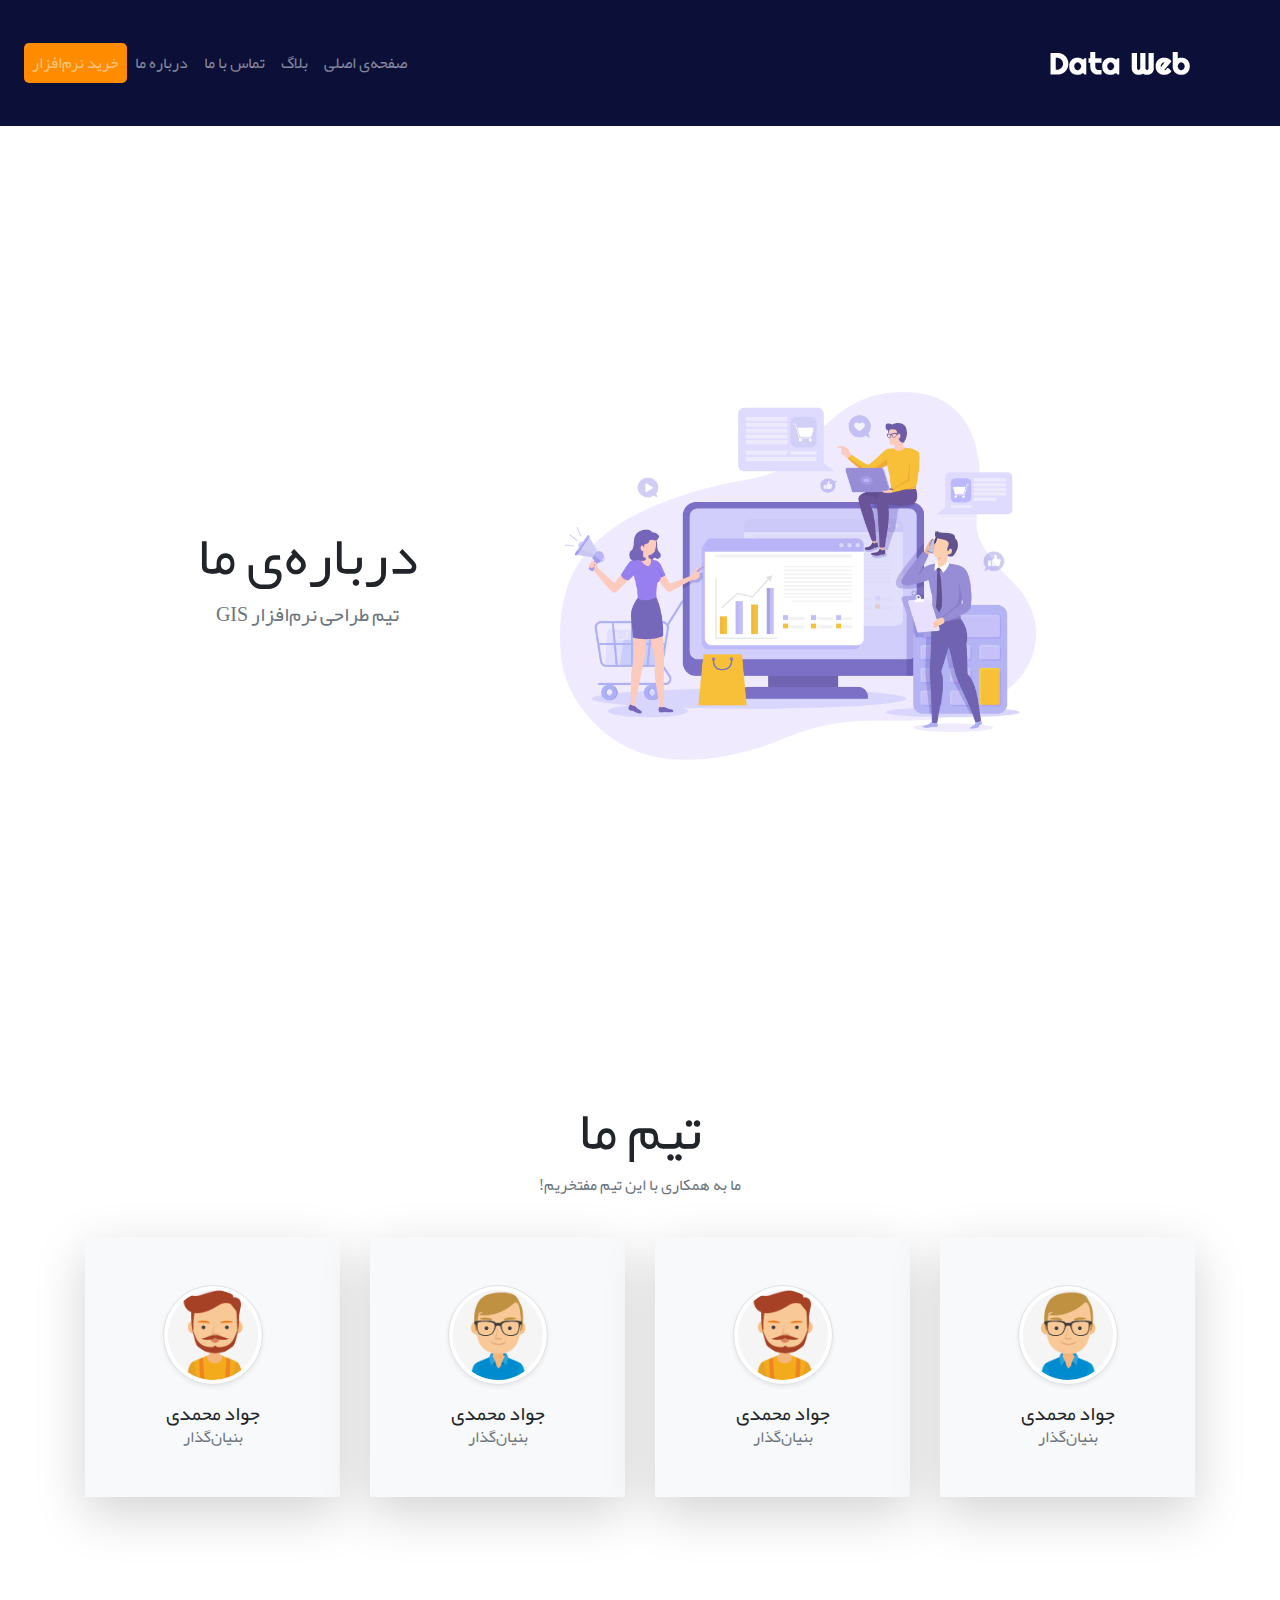
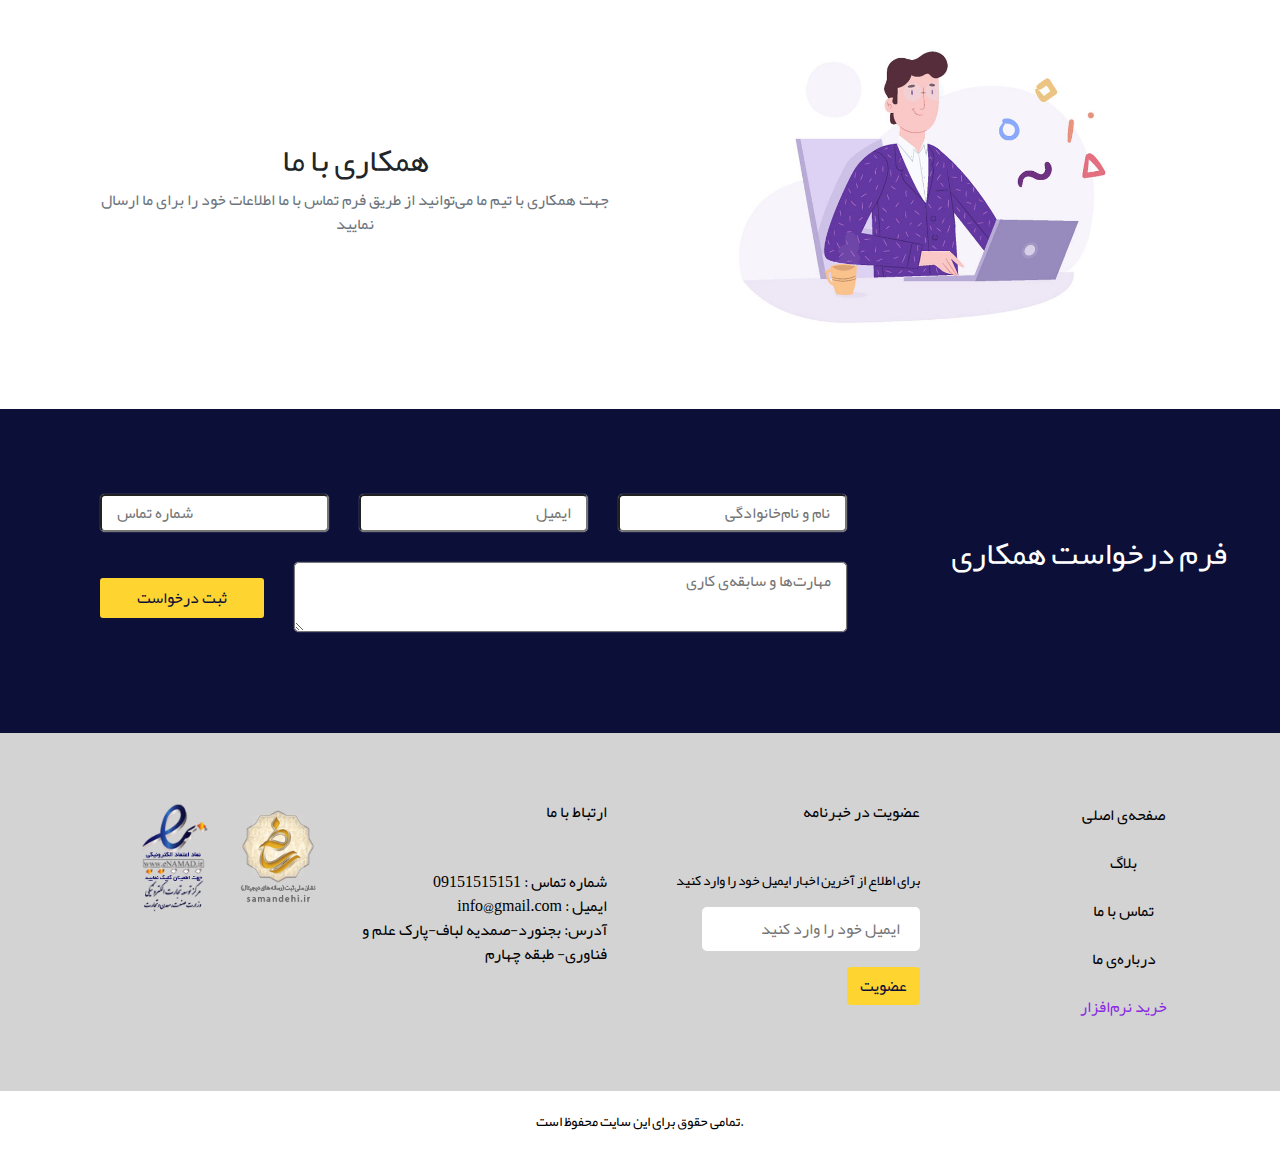
==== commit 6ad58349: "changes for issu #1" ====
--- a/about.html
+++ b/about.html
@@ -94,7 +94,6 @@
     </section>
     <!--section3-->
     <section class="container "></section>
-    <div class="py-5">
         <div class="container py-5">
             <div class="row align-items-center ">
                 <div class="col-lg-6">
@@ -105,30 +104,47 @@
                 <div class="col-lg-5 px-5 mx-auto "><img src="images/img-1.jpg" alt="" class="img-fluid mb-4"></div>
             </div>
         </div>
-    </div>
     </section>
     <!-- contact form -->
-    <section class="team-form" id="team-request">
-        <h2>فرم درخواست همکاری</h2>
-        <div id="div-form">
-            <form class="d_flex mx-auto center col-md-6">
+    <section class="team-form row pr-5" id="team-request">
+        <div class="col-md-3 pt-5 ">
+        <h2 class="mt-5 ">فرم درخواست همکاری</h2>
+    </div>
+        <div id="div-form " class="col-md-9">
+            <form class=" col-md-12">
                 <div class="row col-md-12">
-                    <div class="col-md-12"><input class="col-md-12 col-sm-12 input-style" type="text"
+                    <div class="col-md-4"><input class="col-md-12 col-sm-12 input-style" type="text"
                             placeholder="نام و نام‌خانوادگی" /></div>
-                    <div class="col-md-12"><input class="col-md-12 input-style" type="email" placeholder="ایمیل" />
+                    <div class="col-md-4"><input class="col-md-12 input-style" type="email" placeholder="ایمیل" />
                     </div>
-                    <div class="col-md-12"><input class="col-md-12 input-style" type="tel" placeholder="شماره تماس" />
+                    <div class="col-md-4"><input class="col-md-12 input-style" type="tel" placeholder="شماره تماس" />
                     </div>
-                    <div class="col-md-12"><textarea class="col-md-12 input-style"
+                    <div class="col-md-9"><textarea class="col-md-12 input-style"
                             placeholder="مهارت‌ها و سابقه‌ی کاری"></textarea></div>
-                    <div class="col-md-12"><button class="col-md-5" type="submit">ثبت درخواست</div>
+                    <div class="col-md-3 pt-3"><button class="col-md-12 pt-2 pb-2" type="submit">ثبت درخواست</div>
                 </div>
             </form>
         </div>
     </section>
     <!-- footer -->
     <footer>
-        <div class="col-md-12 row footer-div">
+        <div class="col-md-12 row footer-div mt-0">
+                <div class="col-md-3 a-style">
+                        <a href="index.html">صفحه‌ی اصلی</a>
+                        <br>
+                        <br>
+                        <a href="blog.html">بلاگ</a>
+                        <br>
+                        <br>
+                        <a href="contact.html">تماس با ما</a>
+                        <br>
+                        <br>
+                        <a href="about.html">درباره‌ی ما</a>
+                        <br>
+                        <br>
+                        <a href="#" style="color: blueviolet">خرید نرم‌افزار</a>
+                        <br>
+                    </div>
             <div class="col-md-3 pr-5">
                 <h6 class="mb-5">عضویت در خبرنامه</h6>
                 <p>برای اطلاع از آخرین اخبار ایمیل خود را وارد کنید</p>
@@ -146,22 +162,7 @@
                 <br>
                 <span> آدرس: بجنورد-صمدیه لباف-پارک علم و فناوری- طبقه چهارم</span>
             </div>
-            <div class="col-md-3 a-style">
-                <a href="index.html">صفحه‌ی اصلی</a>
-                <br>
-                <br>
-                <a href="blog.html">بلاگ</a>
-                <br>
-                <br>
-                <a href="contact.html">تماس با ما</a>
-                <br>
-                <br>
-                <a href="about.html">درباره‌ی ما</a>
-                <br>
-                <br>
-                <a href="#" style="color: blueviolet">خرید نرم‌افزار</a>
-                <br>
-            </div>
+            
             <div class="col-md-3">
                 <img src="images/logo (1).png" alt="about GIS" width="100px" class=" img-fluid ">
                 <img src="images/star2.png" alt="about GIS" width="100px" class=" img-fluid ">
--- a/css/style.css
+++ b/css/style.css
@@ -99,21 +99,21 @@
 
 /**app-section**/
 .app-section {
-    background-color: darkorchid;
+    background-color: rgba(255, 208, 0, 0.781);
     color: #0c0f38;
     text-align: center;
 }
 
 .app-section button {
-    background-color: #ddd;
-}
-
-.app-section button:hover {
-    background-color: #0c0f38;
-}
+    padding-right: 30px;
+    padding-left: 30px; 
+    background-color: #fff;
+}
+
 
 .app-section a {
     text-decoration: none;
+    color: #000;
 }
 
 /**section 3**/
@@ -242,9 +242,11 @@
 /**about**/
 /**form**/
 .team-form{
-    background-color: #ffffff;    
+    padding-top: 30px;
+    background-color: #0c0f38;    
     direction:rtl;
     text-align:center;
+    color: #fff;
 }
 .team-form h1 {
     color: #8308eb;
@@ -253,7 +255,8 @@
     font-weight: bold;
 }
 #div-form{
-    background-color:  #fff; 
+    background-color:  #0c0f38; 
+    padding-bottom: 30px;
 }
 .team-form form{
         background: #0c0f38;
@@ -273,16 +276,18 @@
     border-radius: 3px;
 }
 /**contact page**/
+.info-section{
+    background-color: #0c0f38
+}
 .cantact-div{
     direction: rtl;
     text-align: right;
-    padding: 30px;
 }
 .cantact-div h2{
     color: #8308eb
 }
 .cantact-div h4{
-    color: #0c0f38
+    color: #fff
 }
 /**map**/
 .map-responsive{
@@ -299,6 +304,7 @@
     position:absolute;
 }
 .contact-form{
+    background-color: #fff;
     text-align: center;
     direction: rtl;
 }
@@ -337,3 +343,28 @@
 
 
 }
+/**blog**/
+#id{
+    background-image:url("img/2.jpg");
+    background-repeat:no-repeat;
+}
+#txt{
+    position: absolute;
+  top: 50%;
+  left: 50%;
+  transform: translate(-50%, -50%);
+  color:rgb(250, 244, 244);
+}
+.txt-1{
+    text-align: center;
+    margin-top: 50px;
+}
+#row1{
+    margin-bottom: 50px;
+}
+.mb-3, .my-3 {
+    margin-bottom: 1rem!important;
+}
+.d-inline-block {
+    display: inline-block!important;
+}